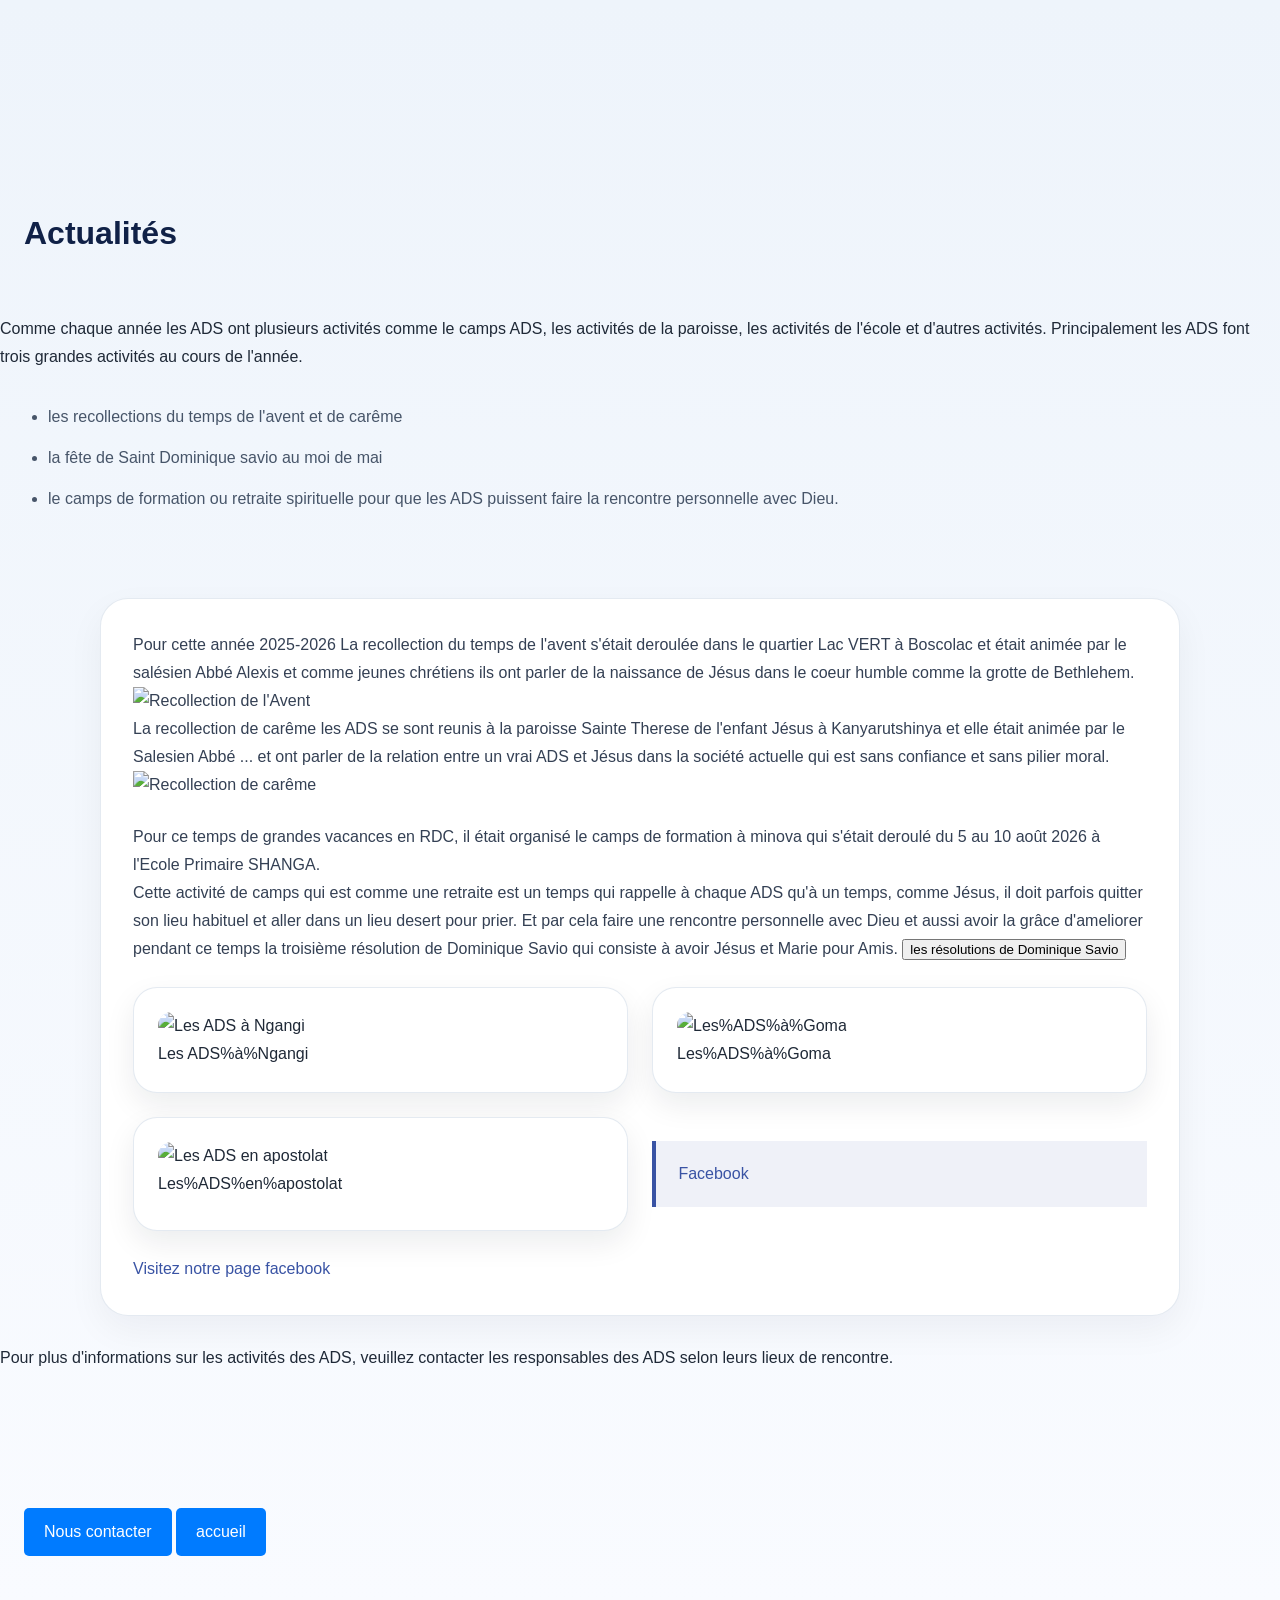
==== Actualités.html @ 5f92b0d3 "Update Actualités.html" ====
<!DOCTYPE html>
<html lang="fr">
<head>
    <meta charset="UTF-8">
    <meta name="viewport" content="width=device-width, initial-scale=1.0">
    <link rel="stylesheet" href="style.css">
    <div id="fb-root"></div>
<script async defer crossorigin="anonymous" src="https://connect.facebook.net/fr_FR/sdk.js#xfbml=1&version=v18.0"></script>
    <title>Actualités</title>
</head>
<body>
    <p>
        <h1> Actualités</h1>
        Comme chaque année les ADS ont plusieurs activités comme le camps ADS, les activités de la paroisse, les activités de l'école et d'autres activités. Principalement les ADS font trois grandes activités au cours de l'année. 
        <ul>
            <li>
                les recollections du temps de l'avent et de carême
            </li>
            <li>
                la fête de Saint Dominique savio au moi de mai
            </li>
            <li>
                le camps de formation ou retraite spirituelle pour que les ADS puissent faire la rencontre personnelle avec Dieu.
            </li>
        </ul>
        <section class="section-surface contact-section">
        <p>
            Pour cette année 2025-2026 La recollection du temps de l'avent s'était deroulée dans le quartier Lac VERT à Boscolac et était animée par le salésien Abbé Alexis et comme jeunes chrétiens ils ont parler de la naissance de Jésus dans le coeur humble comme la grotte de Bethlehem. 
            <br><img src="images/recollectionAvent.jpg" alt="Recollection de l'Avent">
            <br>La recollection de carême les ADS se sont reunis à la paroisse Sainte Therese de l'enfant Jésus à Kanyarutshinya et elle était animée par le Salesien Abbé ... et ont parler de la relation entre un vrai ADS et Jésus dans la société actuelle qui est sans confiance et sans pilier moral.
            <img src="images/recollectionCarmel.jpg" alt="Recollection de carême">
        </p>
        <p>
            Pour ce temps de grandes vacances en RDC, il était organisé le camps de formation à minova qui s'était deroulé du 5 au 10 août 2026 à l'Ecole Primaire SHANGA. 
            <br> Cette activité de camps qui est comme une retraite est un temps qui rappelle à chaque ADS qu'à un temps, comme Jésus, il doit parfois quitter son lieu habituel et aller dans un lieu desert pour prier.
             Et par cela faire une rencontre personnelle avec Dieu et aussi avoir la grâce d'ameliorer pendant ce temps la troisième résolution de Dominique Savio qui consiste à avoir Jésus et Marie pour Amis.
             <button onclick="alert('Elles sont citées à l\'accueil')">les résolutions de Dominique Savio</button>
                        <div class="section-grid two-cols">
                <div class="card gallery-card">
                    <img src="minovads.jpg" alt="Les ADS à Ngangi">
                    <div class="caption">Les ADS%à%Ngangi</div>
                </div>
                <div class="card gallery-card">
                    <img src="minovads.jpg" alt="Les%ADS%à%Goma">
                    <div class="caption">Les%ADS%à%Goma</div>
                </div>
                <div class="card gallery-card">
                    <img src=".jpg" alt="Les ADS en apostolat">
                    <div class="caption">Les%ADS%en%apostolat</div>
                </div>
            <div class="fb-page"
                 data-href="https://www.facebook.com/share/p/1L3hRVAGz3/?mibextid=wwXIf"
                 data-tabs="timeline"
                 data-width="340"
                 data-height="500"
                 data-small-header="false"
                 data-adapt-container-width="true"
                 data-hide-cover="false"
                 data-show-facepile="true">
              <blockquote cite="https://www.facebook.com/share/p/1L3hRVAGz3/?mibextid=wwXIf" class="fb-xfbml-parse-ignore">
                <a href="https://www.facebook.com/share/p/1L3hRVAGz3/?mibextid=wwXIfr">Facebook</a>
              </blockquote>
        </div>
            
            <a href="https://www.facebook.com/share/p/1L3hRVAGz3/?mibextid=wwXIfr" target="_blank" rel="noopener noreferrer" >Visitez notre page facebook</a>
        </p>
        </section>
        
        <br> Pour plus d'informations sur les activités des ADS, veuillez contacter les responsables des ADS selon leurs lieux de rencontre.
    </p>
    <p>
         <a href="contact.html" class="mon-bouton principal">Nous contacter</a>         <a href="index.html" class="mon-bouton principal">accueil</a>
    </p>

</body>
</html>
---- style.css ----
:root {
    --background: #f4f7fb;
    --surface: #ffffff;
    --text: #1f2937;
    --muted: #4b5563;
    --accent: #3953a4;
    --accent-soft: rgba(57, 83, 164, 0.12);
    --border: #d1d5db;
    --radius: 24px;
}

* {
    box-sizing: border-box;
}

html {
    scroll-behavior: smooth;
    font-family: 'Segoe UI', Tahoma, Geneva, Verdana, sans-serif;
    background: var(--background);
    color: var(--text);
}

body {
    margin: 0;
    min-height: 100vh;
    line-height: 1.75;
    background: linear-gradient(180deg, #eef4fb 0%, #f9fbff 100%);
}

body > * {
    max-width: 1080px;
    margin: 0 auto;
    padding: 2rem 1.5rem 3rem;
}

.page-shell {
    display: grid;
    gap: 2.5rem;
}

.hero {
    display: grid;
    gap: 1.5rem;
    padding: 2.5rem;
    background: linear-gradient(180deg, rgba(57, 83, 164, 0.14), rgba(255, 255, 255, 0.9));
    border: 1px solid rgba(57, 83, 164, 0.12);
    border-radius: 32px;
    box-shadow: 0 24px 60px rgba(15, 23, 42, 0.08);
}

.hero h1 {
    margin: 0;
    font-size: clamp(2.4rem, 4vw, 3.8rem);
}

.hero p {
    margin: 0;
    color: #334155;
}

.section-surface {
    background: var(--surface);
    border: 1px solid rgba(226, 232, 240, 0.9);
    border-radius: 28px;
    padding: 2rem;
    box-shadow: 0 14px 36px rgba(15, 23, 42, 0.05);
}

.section-grid {
    display: grid;
    gap: 1.5rem;
}

.section-grid.two-cols {
    grid-template-columns: repeat(2, minmax(0, 1fr));
}

.image-grid {
    display: grid;
    grid-template-columns: repeat(auto-fit, minmax(240px, 1fr));
    gap: 1.5rem;
}

.card {
    background: #ffffff;
    border-radius: 24px ;
    padding: 1.5rem;
    border: 1px solid rgba(226, 232, 240, 0.9);
    box-shadow: 0 12px 30px rgba(15, 23, 42, 0.08);
    transition: transform 0.25s ease, box-shadow 0.25s ease;
}

.card:hover {
    transform: translateY(-4px);
    box-shadow: 0 18px 38px rgba(15, 23, 42, 0.12);
}

.card img {
    border-radius: 20px;
    width: 100%;
    height: auto;
}

h1,
h2,
h3,
h4,
h5,
h6 {
    margin: 1.5rem 0 1rem;
    line-height: 1.1;
    color: #102147;
}

h2 {
    font-size: clamp(1.5rem, 2vw, 2.2rem);
}

h3 {
    font-size: 1.2rem;
}

p {
    margin: 0 0 1.5rem;
    color: #344054;
}

p.intro {
    color: #1f2937;
    font-size: 1.05rem;
    font-weight: 600;
    letter-spacing: 0.01em;
}

strong {
    color: #111827;
}

em {
    color: #25324d;
}

a {
    color: var(--accent);
    text-decoration: none;
    transition: color 0.2s ease;
}

a:hover,
a:focus {
    color: #2b4b8f;
    text-decoration: underline;
}

ul,
ol {
    margin: 0 0 1.5rem 1.5rem;
    color: #475569;
}

li {
    margin-bottom: 0.8rem;
}

blockquote {
    margin: 1.5rem 0;
    padding: 1.2rem 1.4rem;
    border-left: 4px solid var(--accent);
    background: rgba(57, 83, 164, 0.08);
    color: #334155;
}

@media (max-width: 900px) {
    body > * {
        padding: 1.5rem 1rem 2rem;
    }

    .section-grid.two-cols {
        grid-template-columns: 1fr;
    }
}

@media (max-width: 640px) {
    .page-shell {
        gap: 1.8rem;
    }

    .hero {
        padding: 1.8rem;
    }

    h1 {
        font-size: 2.5rem;
    }

}
                .mon-bouton {
                    display: inline-block;
                    padding: 10px 20px;
                    background-color: #007bff;
                    color: #fff;
                    text-decoration: none;
                    border-radius: 5px;
                    transition: background-color 0.3s ease;
                }
                /* ==========================================================================
   Styles spécifiques pour la page Contact finale
   ========================================================================== */

/* Liste des réunions */
.meetings-list {
    list-style: none;
    max-width: 750px;
    margin: 20px auto 0 auto;
}

.meetings-list li {
    background-color: #f8fafc;
    border-left: 4px solid #d4af37; /* Ligne dorée sur le côté */
    padding: 15px 20px;
    margin-bottom: 15px;
    border-radius: 0 8px 8px 0;
}

.meeting-place {
    display: block;
    font-family: 'Cinzel', serif;
    font-weight: 700;
    color: #1a365d;
    font-size: 1.05rem;
    margin-bottom: 3px;
}

.meeting-details {
    font-size: 0.95rem;
    color: #4a5568;
}

.info-intro, .contact-notice {
    text-align: center;
    color: #4a5568;
    margin-bottom: 20px;
}

/* Grille des numéros de téléphone */
.phone-grid {
    display: grid;
    grid-template-columns: repeat(auto-fit, minmax(220px, 1fr));
    gap: 15px;
    max-width: 750px;
    margin: 20px auto;
}

.phone-card {
    background-color: #f7f9fc;
    border: 1px solid #e2e8f0;
    border-radius: 8px;
    padding: 15px;
    text-align: center;
}

.phone-label {
    display: block;
    font-size: 0.85rem;
    text-transform: uppercase;
    letter-spacing: 1px;
    color: #718096;
    font-weight: 600;
    margin-bottom: 5px;
}

.phone-link {
    color: #1a365d;
    font-weight: 700;
    text-decoration: none;
    font-size: 1.05rem;
    transition: color 0.2s;
}

.phone-link:hover {
    color: #d4af37;
}

/* Zone E-mail */
.email-zone {
    text-align: center;
    margin-top: 30px;
    padding: 15px;
    background-color: #f0f4f8;
    border-radius: 8px;
    display: flex;
    justify-content: center;
    align-items: center;
    gap: 10px;
    flex-wrap: wrap;
}

.email-label {
    font-weight: 600;
    color: #1a365d;
}

.email-link {
    color: #2b6cb0;
    font-weight: 600;
    text-decoration: underline;
}

.email-link:hover {
    color: #1a365d;
}
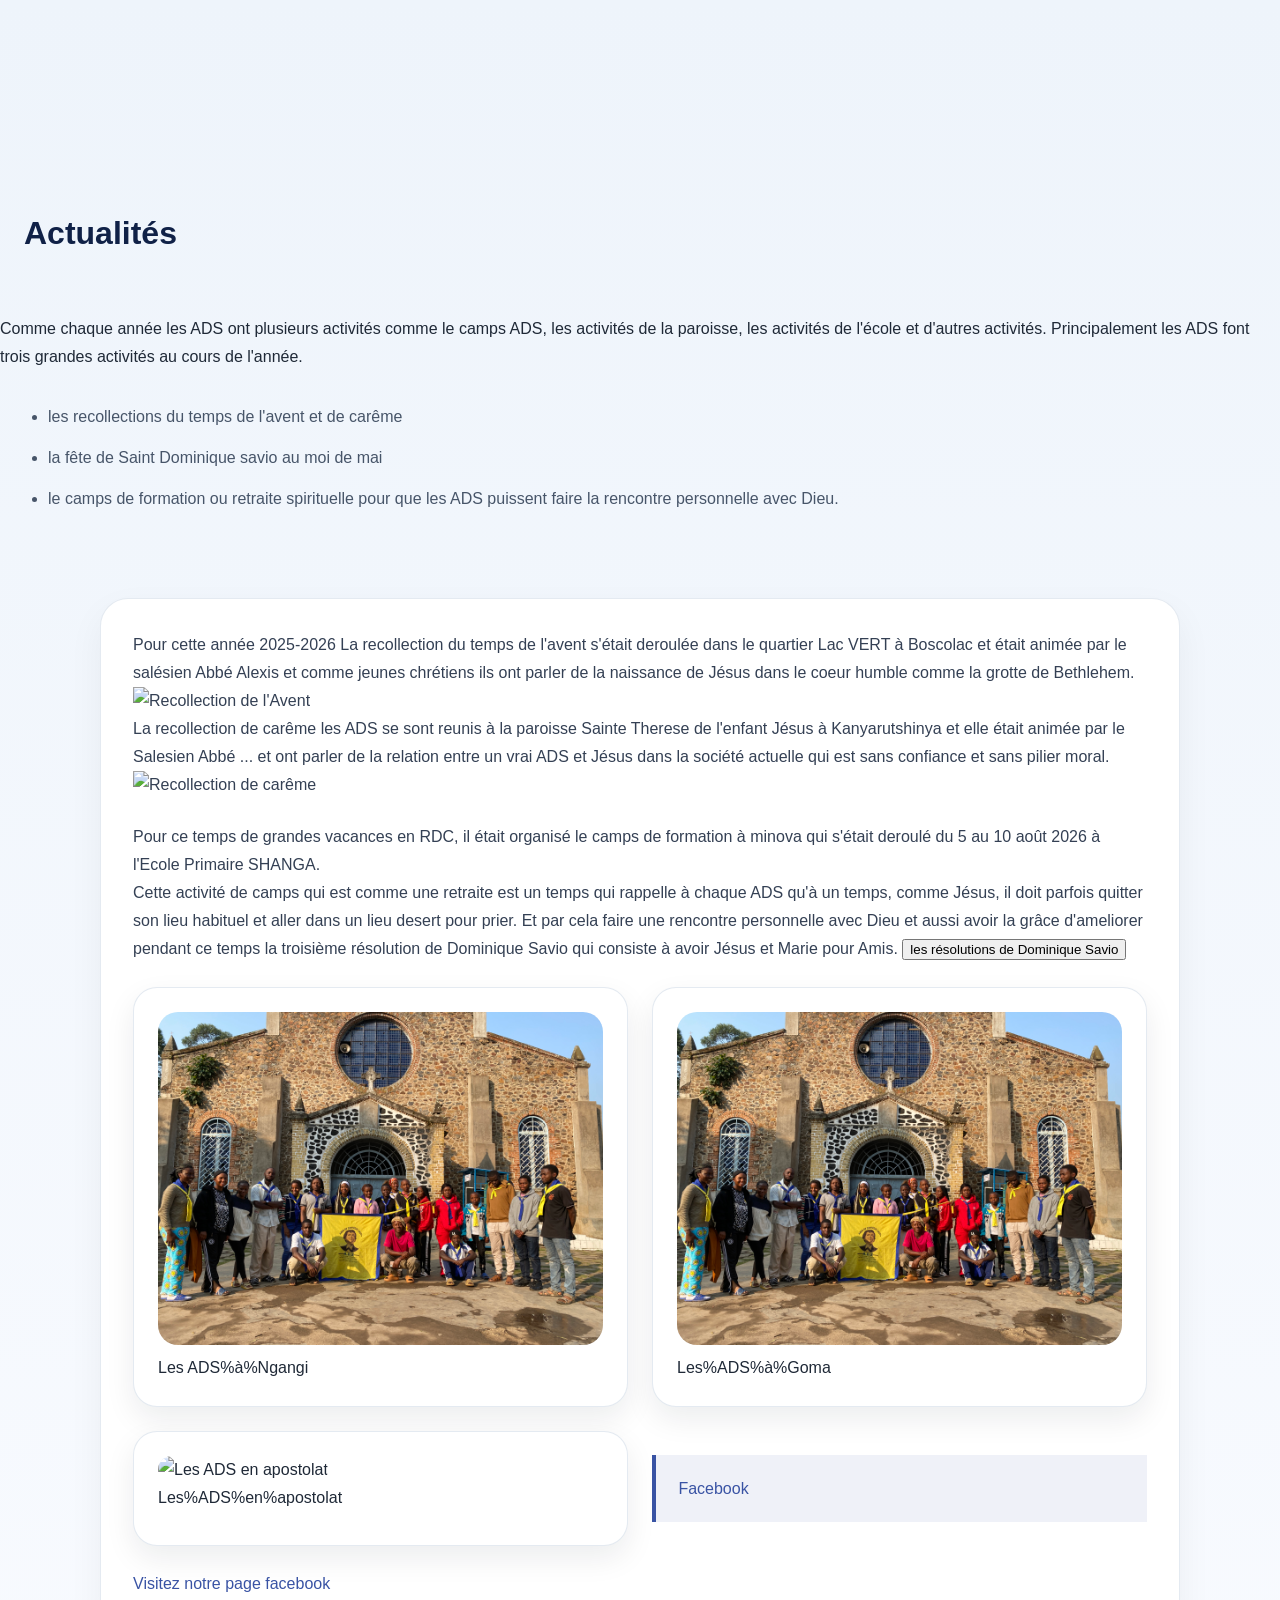
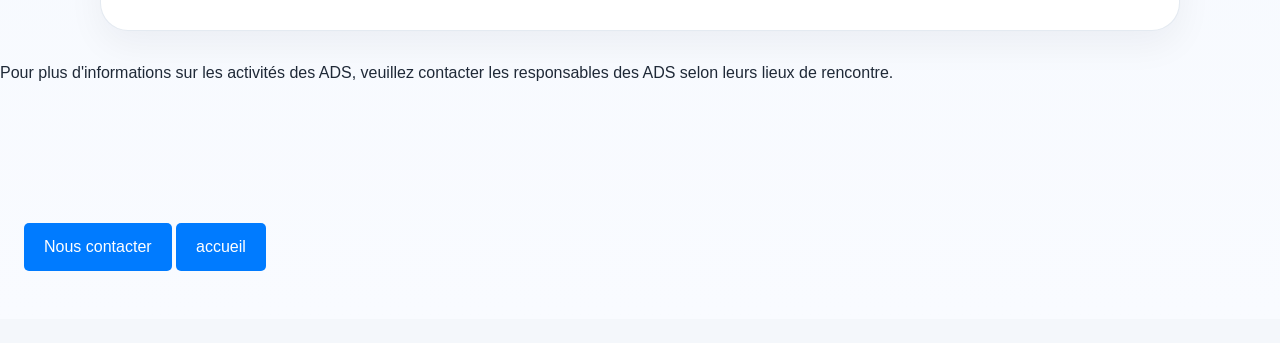
==== commit f31d472f: "Update image alt text in Actualités.html" ====
--- a/Actualités.html
+++ b/Actualités.html
@@ -37,11 +37,11 @@
              <button onclick="alert('Elles sont citées à l\'accueil')">les résolutions de Dominique Savio</button>
                         <div class="section-grid two-cols">
                 <div class="card gallery-card">
-                    <img src="minovads.jpg" alt="Les ADS à Ngangi">
+                    <img src="minovads.jpg" alt="Les ADS à minova">
                     <div class="caption">Les ADS%à%Ngangi</div>
                 </div>
                 <div class="card gallery-card">
-                    <img src="minovads.jpg" alt="Les%ADS%à%Goma">
+                    <img src="minovads.jpg" alt="Les%ADS%à%bobandana">
                     <div class="caption">Les%ADS%à%Goma</div>
                 </div>
                 <div class="card gallery-card">
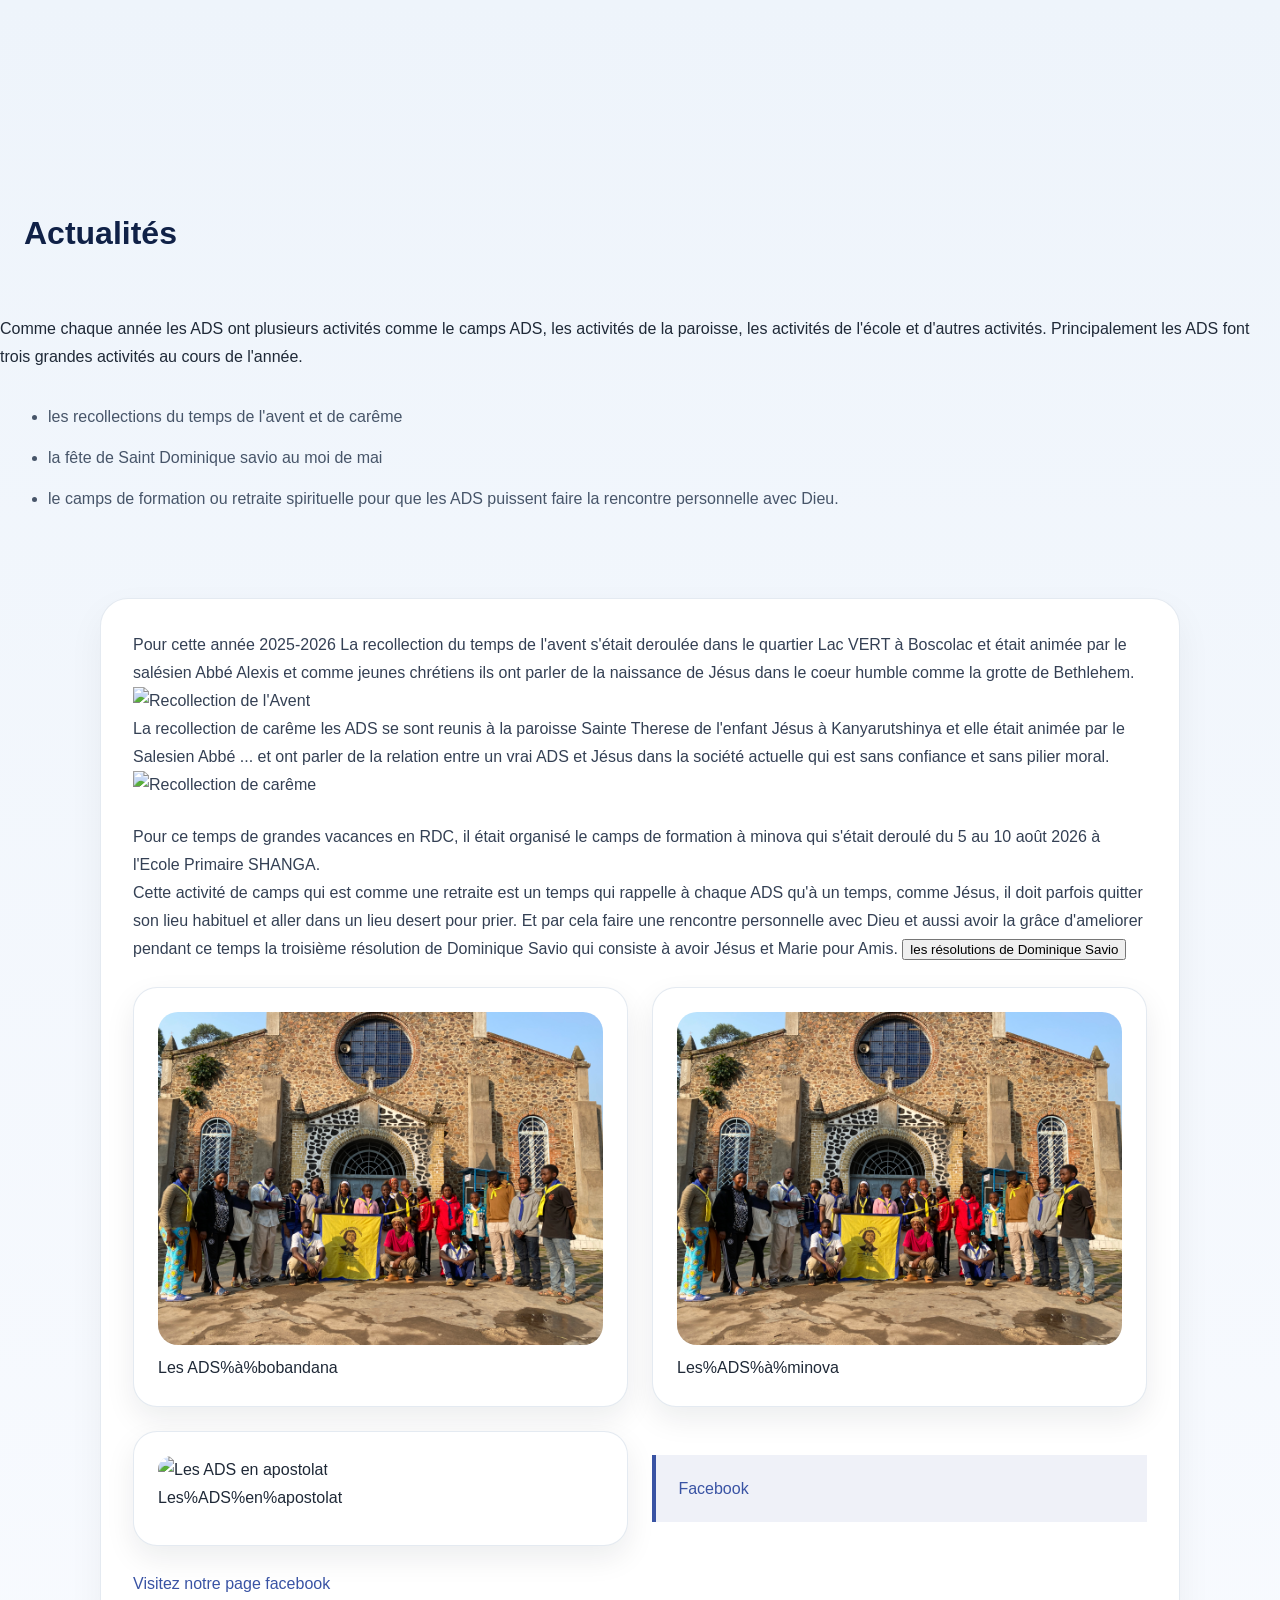
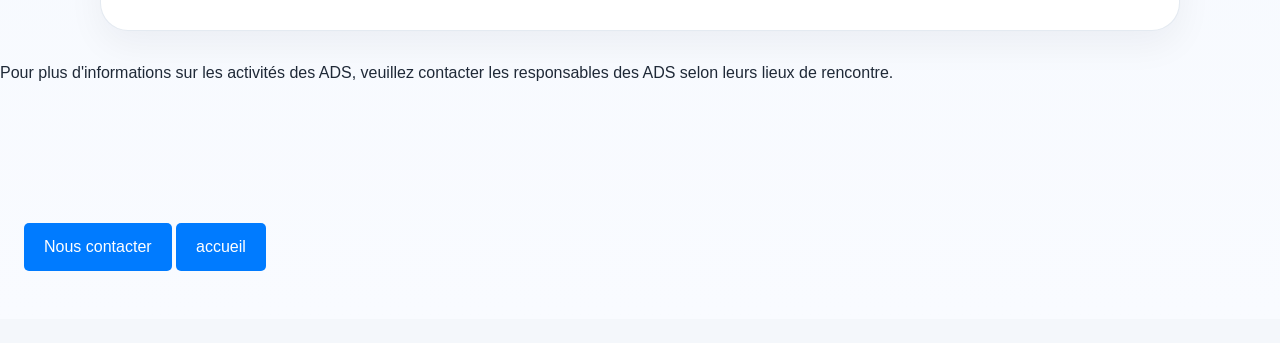
==== commit 48c8e130: "Update captions in Actualités.html" ====
--- a/Actualités.html
+++ b/Actualités.html
@@ -38,11 +38,11 @@
                         <div class="section-grid two-cols">
                 <div class="card gallery-card">
                     <img src="minovads.jpg" alt="Les ADS à minova">
-                    <div class="caption">Les ADS%à%Ngangi</div>
+                    <div class="caption">Les ADS%à%bobandana</div>
                 </div>
                 <div class="card gallery-card">
                     <img src="minovads.jpg" alt="Les%ADS%à%bobandana">
-                    <div class="caption">Les%ADS%à%Goma</div>
+                    <div class="caption">Les%ADS%à%minova</div>
                 </div>
                 <div class="card gallery-card">
                     <img src=".jpg" alt="Les ADS en apostolat">
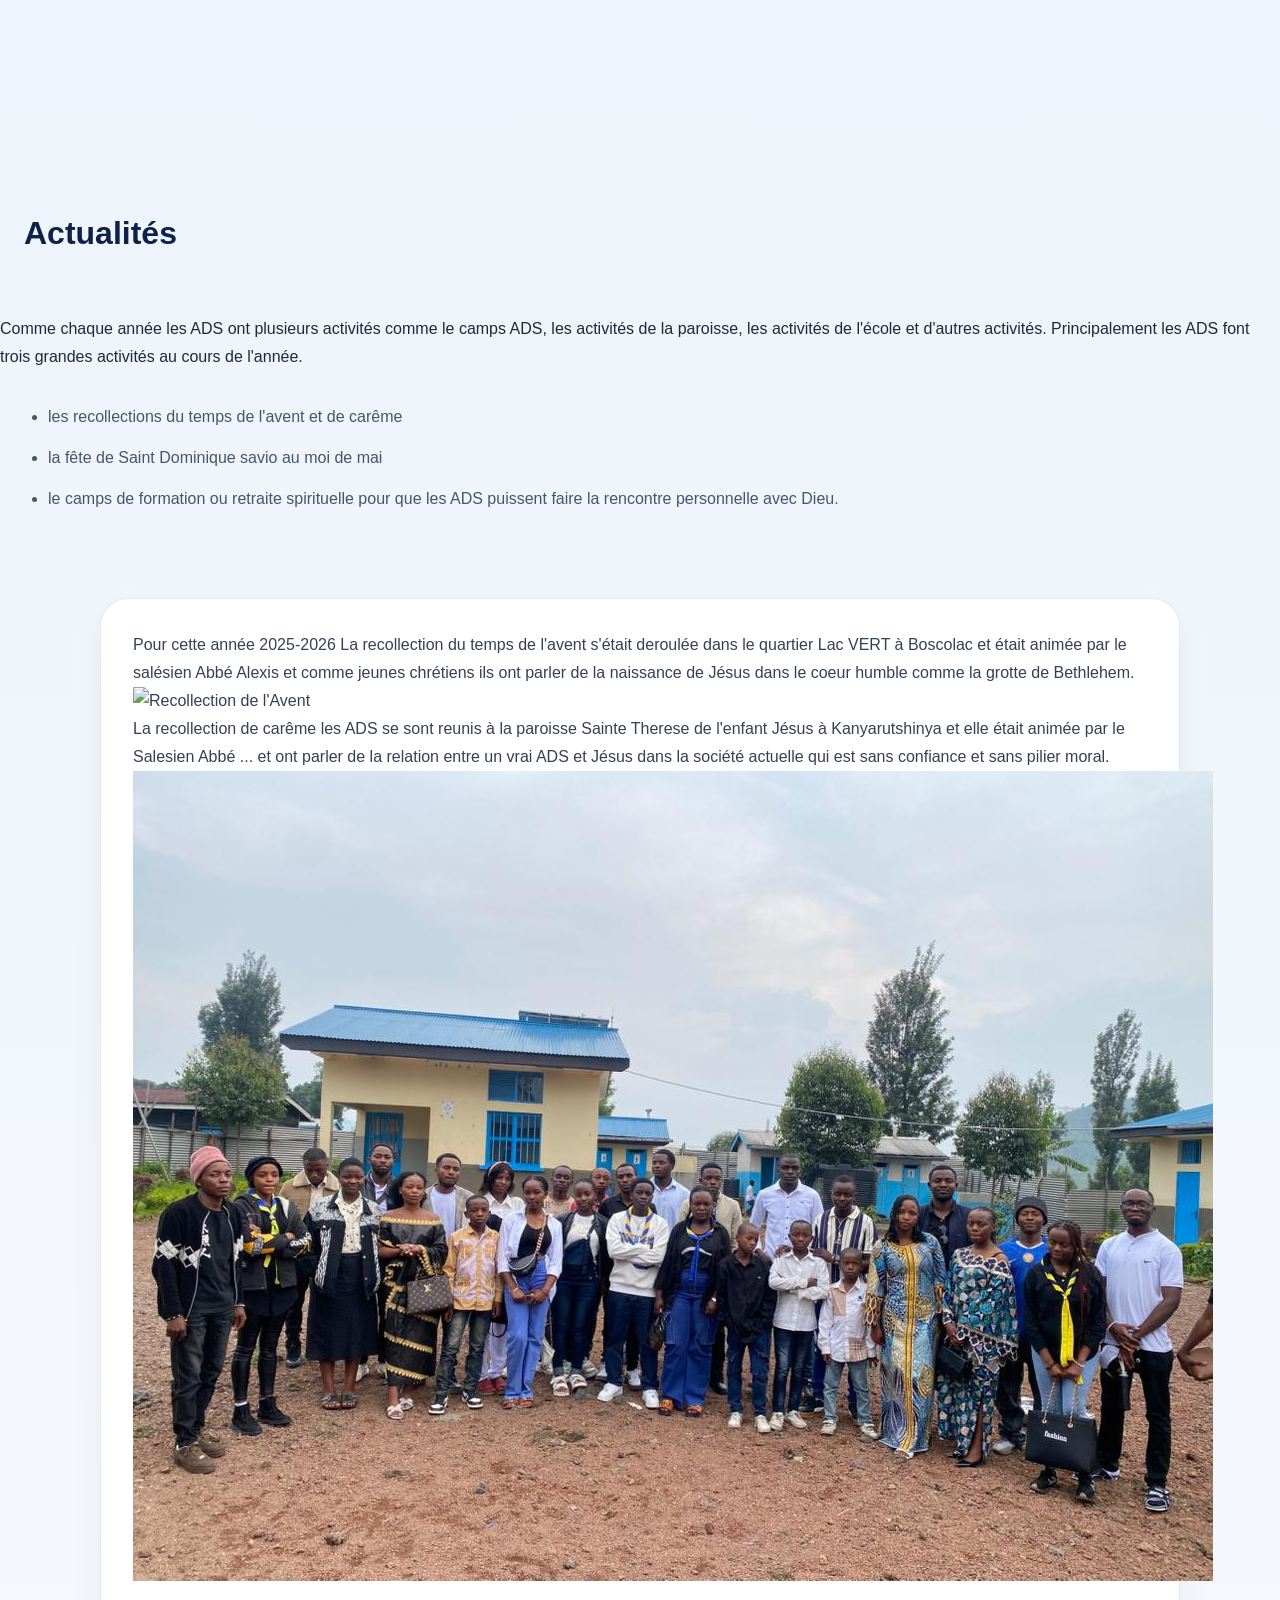
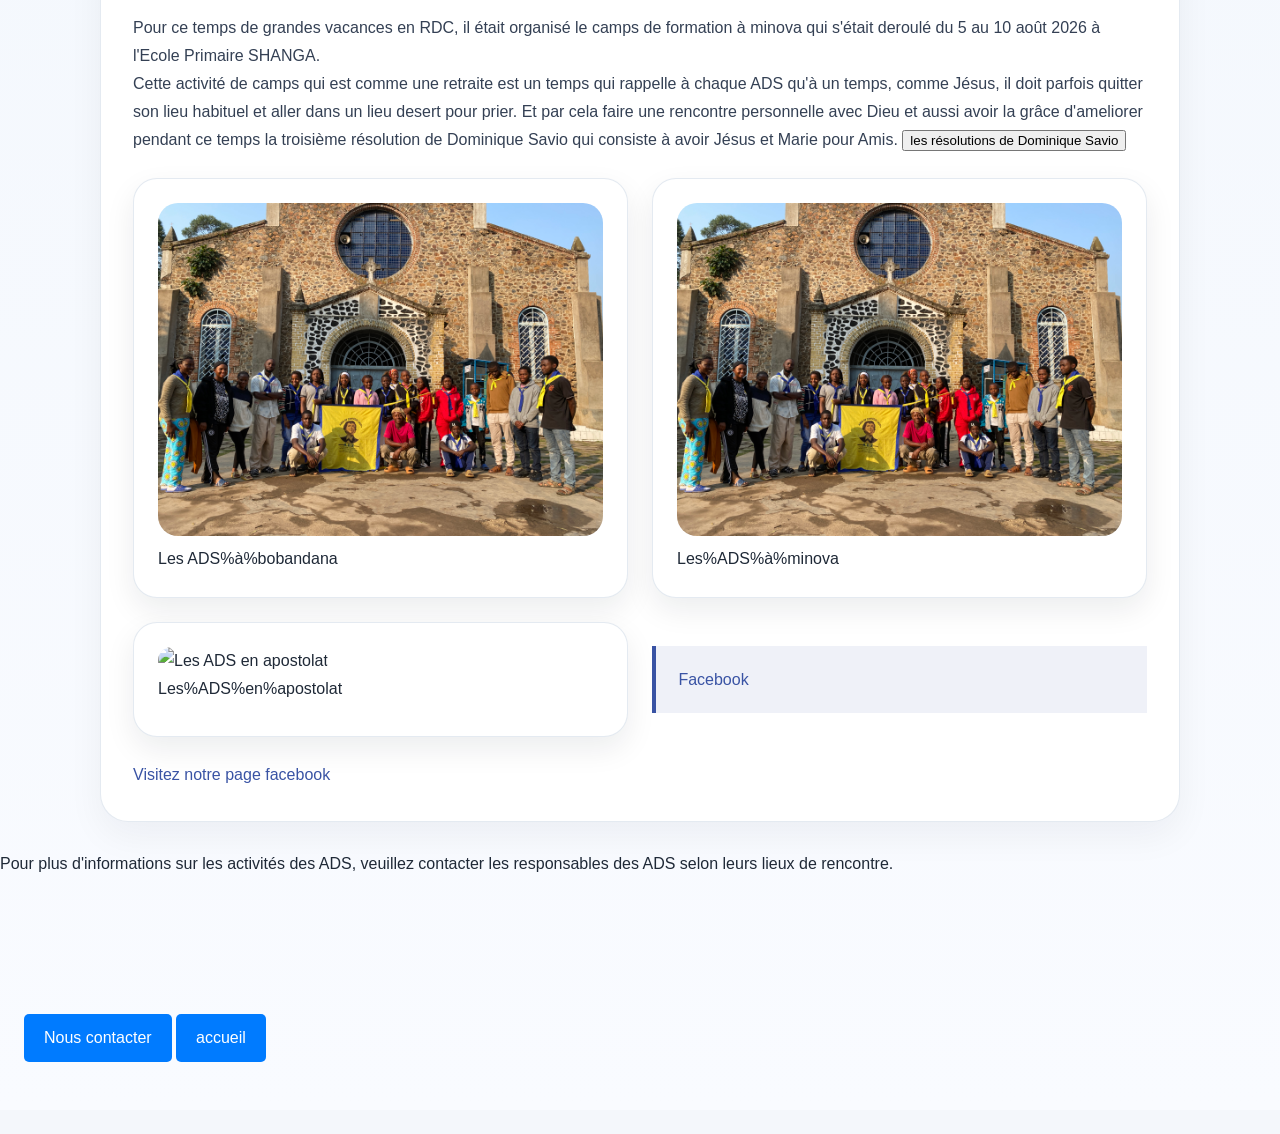
==== commit 793c10b9: "Fix image source path for carême recollection" ====
--- a/Actualités.html
+++ b/Actualités.html
@@ -28,7 +28,7 @@
             Pour cette année 2025-2026 La recollection du temps de l'avent s'était deroulée dans le quartier Lac VERT à Boscolac et était animée par le salésien Abbé Alexis et comme jeunes chrétiens ils ont parler de la naissance de Jésus dans le coeur humble comme la grotte de Bethlehem. 
             <br><img src="images/recollectionAvent.jpg" alt="Recollection de l'Avent">
             <br>La recollection de carême les ADS se sont reunis à la paroisse Sainte Therese de l'enfant Jésus à Kanyarutshinya et elle était animée par le Salesien Abbé ... et ont parler de la relation entre un vrai ADS et Jésus dans la société actuelle qui est sans confiance et sans pilier moral.
-            <img src="images/recollectionCarmel.jpg" alt="Recollection de carême">
+            <img src="recaremads.jpg" alt="Recollection de carême">
         </p>
         <p>
             Pour ce temps de grandes vacances en RDC, il était organisé le camps de formation à minova qui s'était deroulé du 5 au 10 août 2026 à l'Ecole Primaire SHANGA. 
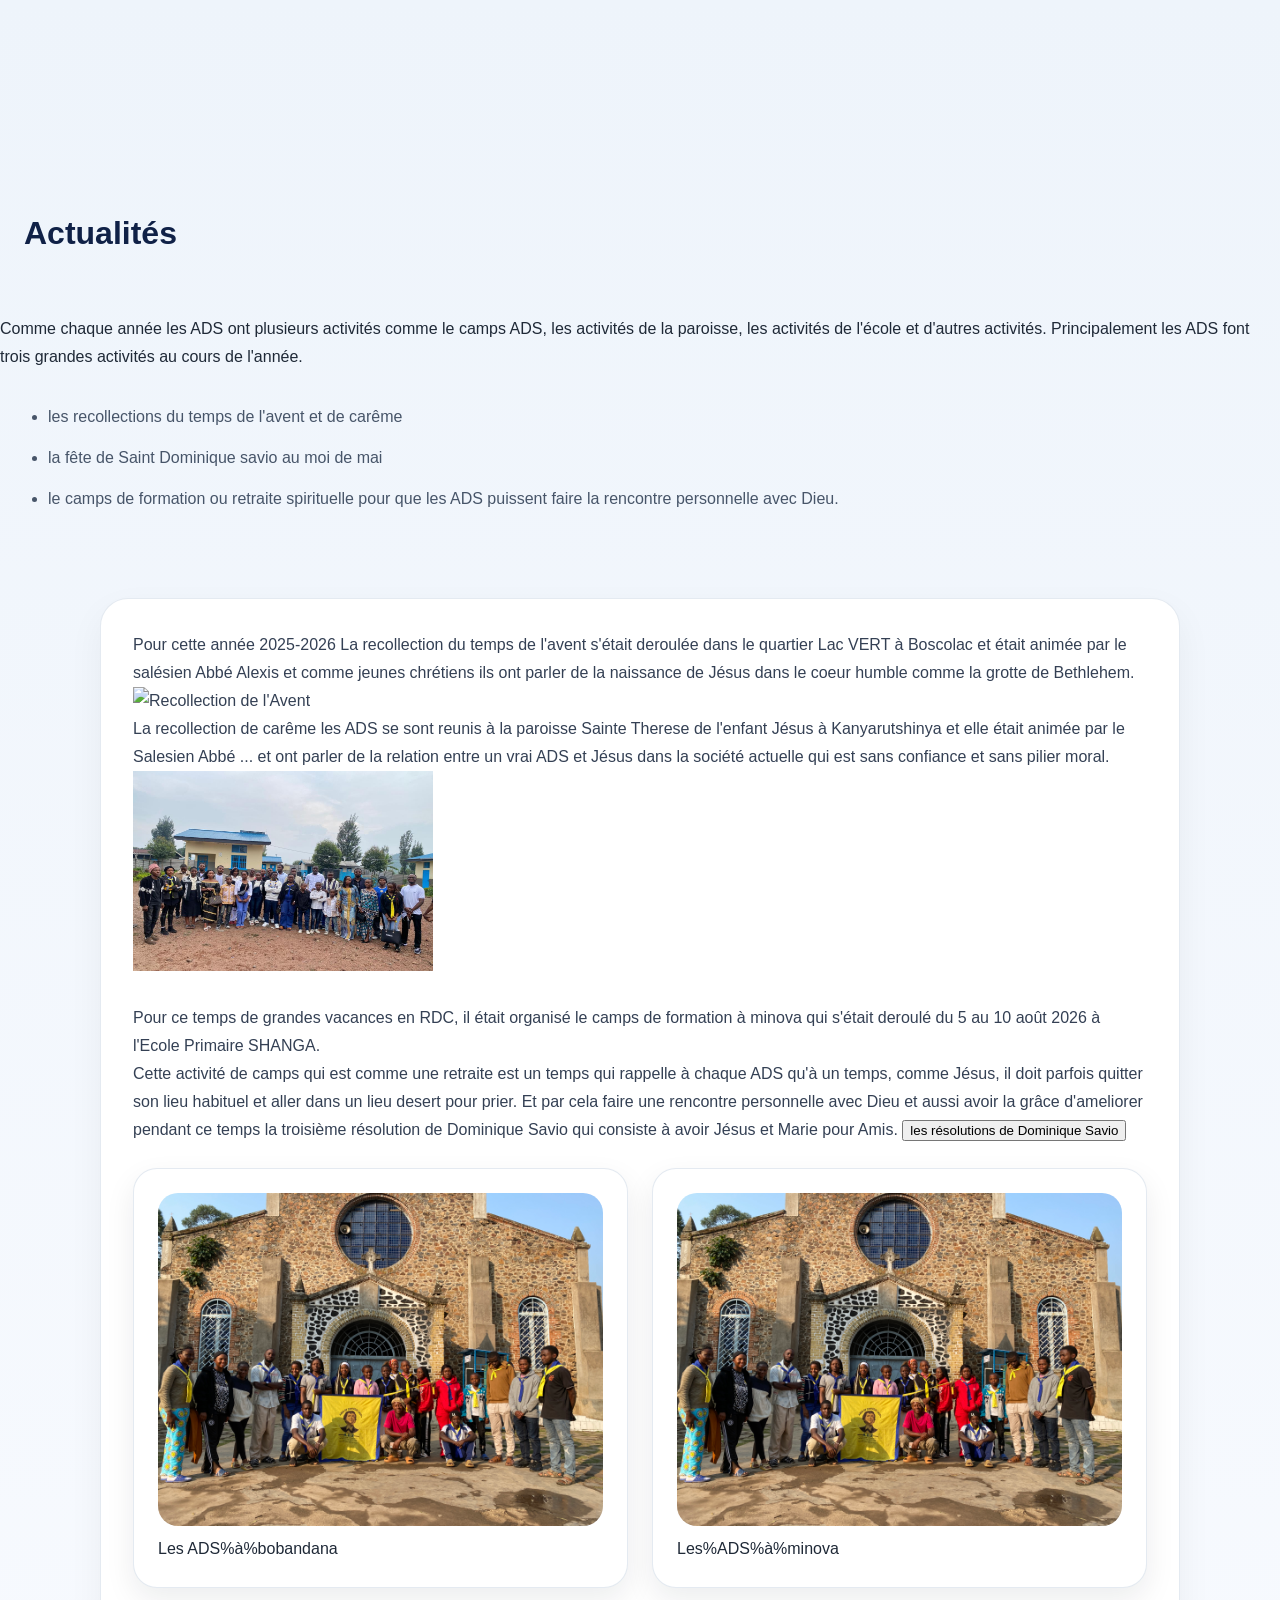
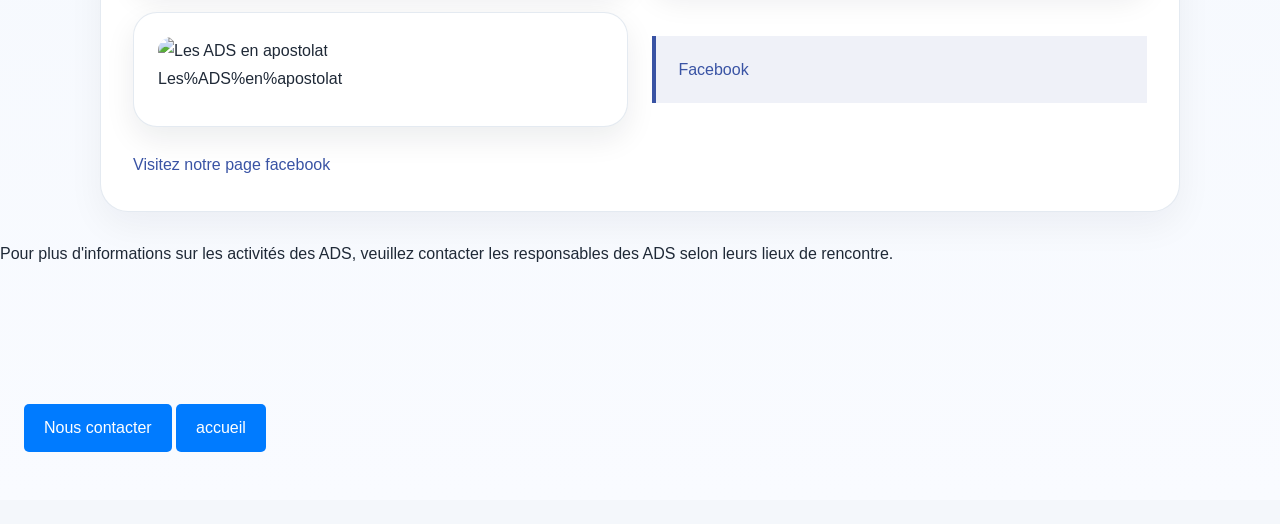
==== commit 90efef3c: "Update image attributes for carême recollection Added width and height attributes to the carême imag" ====
--- a/Actualités.html
+++ b/Actualités.html
@@ -28,7 +28,7 @@
             Pour cette année 2025-2026 La recollection du temps de l'avent s'était deroulée dans le quartier Lac VERT à Boscolac et était animée par le salésien Abbé Alexis et comme jeunes chrétiens ils ont parler de la naissance de Jésus dans le coeur humble comme la grotte de Bethlehem. 
             <br><img src="images/recollectionAvent.jpg" alt="Recollection de l'Avent">
             <br>La recollection de carême les ADS se sont reunis à la paroisse Sainte Therese de l'enfant Jésus à Kanyarutshinya et elle était animée par le Salesien Abbé ... et ont parler de la relation entre un vrai ADS et Jésus dans la société actuelle qui est sans confiance et sans pilier moral.
-            <img src="recaremads.jpg" alt="Recollection de carême">
+            <img src="recaremads.jpg" alt="Recollection de carême"width="300" height="200">
         </p>
         <p>
             Pour ce temps de grandes vacances en RDC, il était organisé le camps de formation à minova qui s'était deroulé du 5 au 10 août 2026 à l'Ecole Primaire SHANGA. 
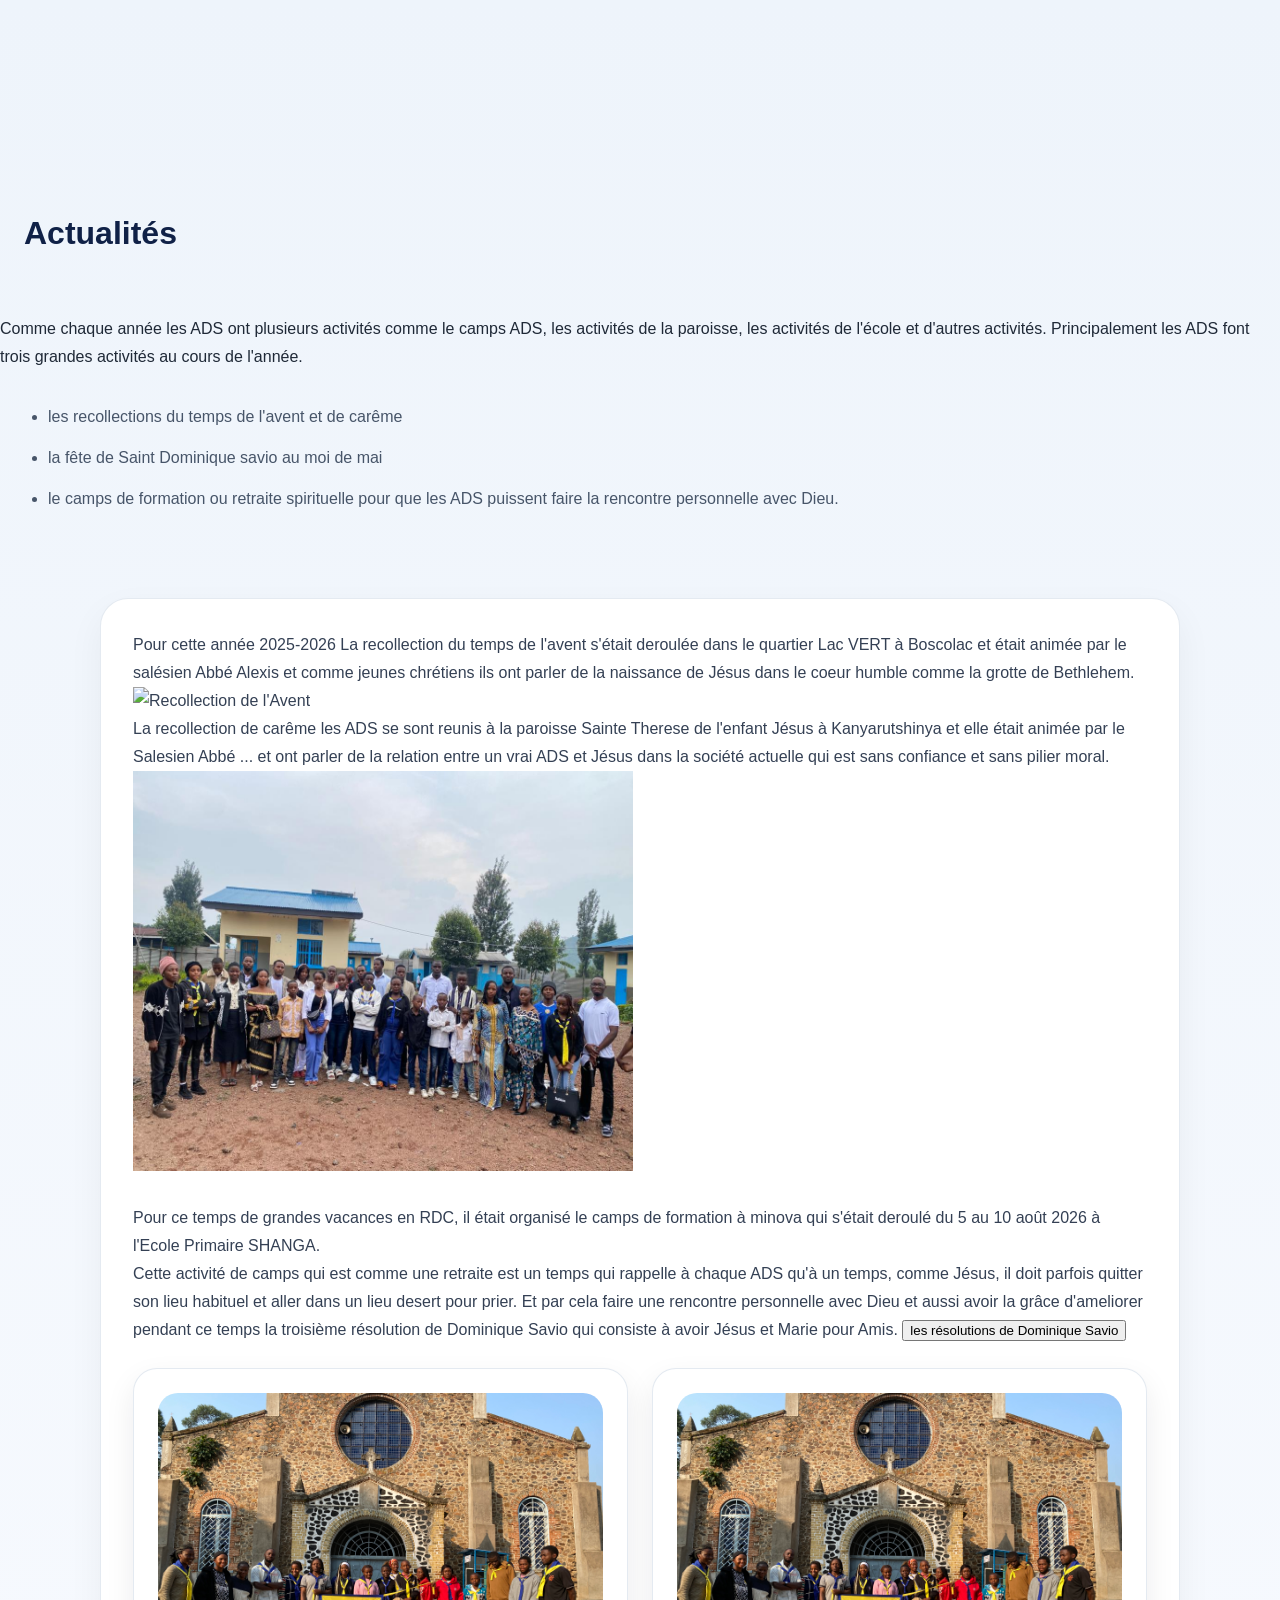
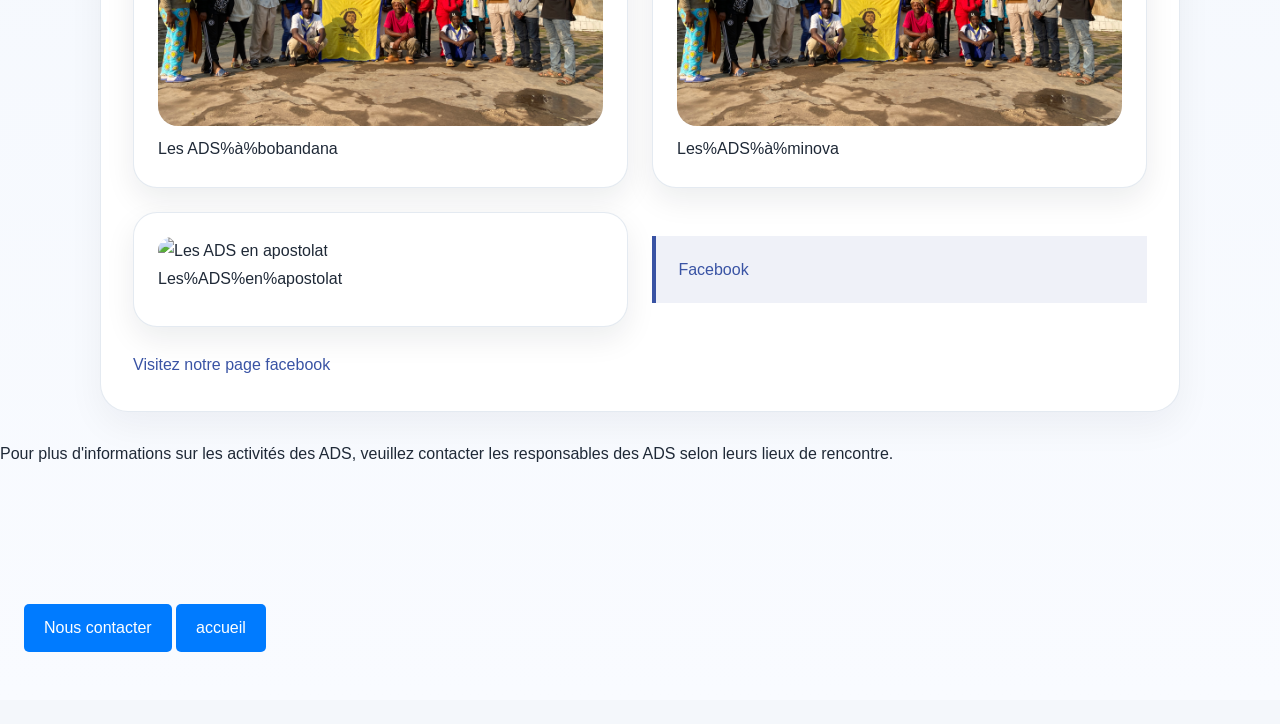
==== commit 7473243c: "Update Actualités.html" ====
--- a/Actualités.html
+++ b/Actualités.html
@@ -28,7 +28,7 @@
             Pour cette année 2025-2026 La recollection du temps de l'avent s'était deroulée dans le quartier Lac VERT à Boscolac et était animée par le salésien Abbé Alexis et comme jeunes chrétiens ils ont parler de la naissance de Jésus dans le coeur humble comme la grotte de Bethlehem. 
             <br><img src="images/recollectionAvent.jpg" alt="Recollection de l'Avent">
             <br>La recollection de carême les ADS se sont reunis à la paroisse Sainte Therese de l'enfant Jésus à Kanyarutshinya et elle était animée par le Salesien Abbé ... et ont parler de la relation entre un vrai ADS et Jésus dans la société actuelle qui est sans confiance et sans pilier moral.
-            <img src="recaremads.jpg" alt="Recollection de carême"width="300" height="200">
+            <img src="recaremads.jpg" alt="Recollection de carême"width="500" height="400">
         </p>
         <p>
             Pour ce temps de grandes vacances en RDC, il était organisé le camps de formation à minova qui s'était deroulé du 5 au 10 août 2026 à l'Ecole Primaire SHANGA. 
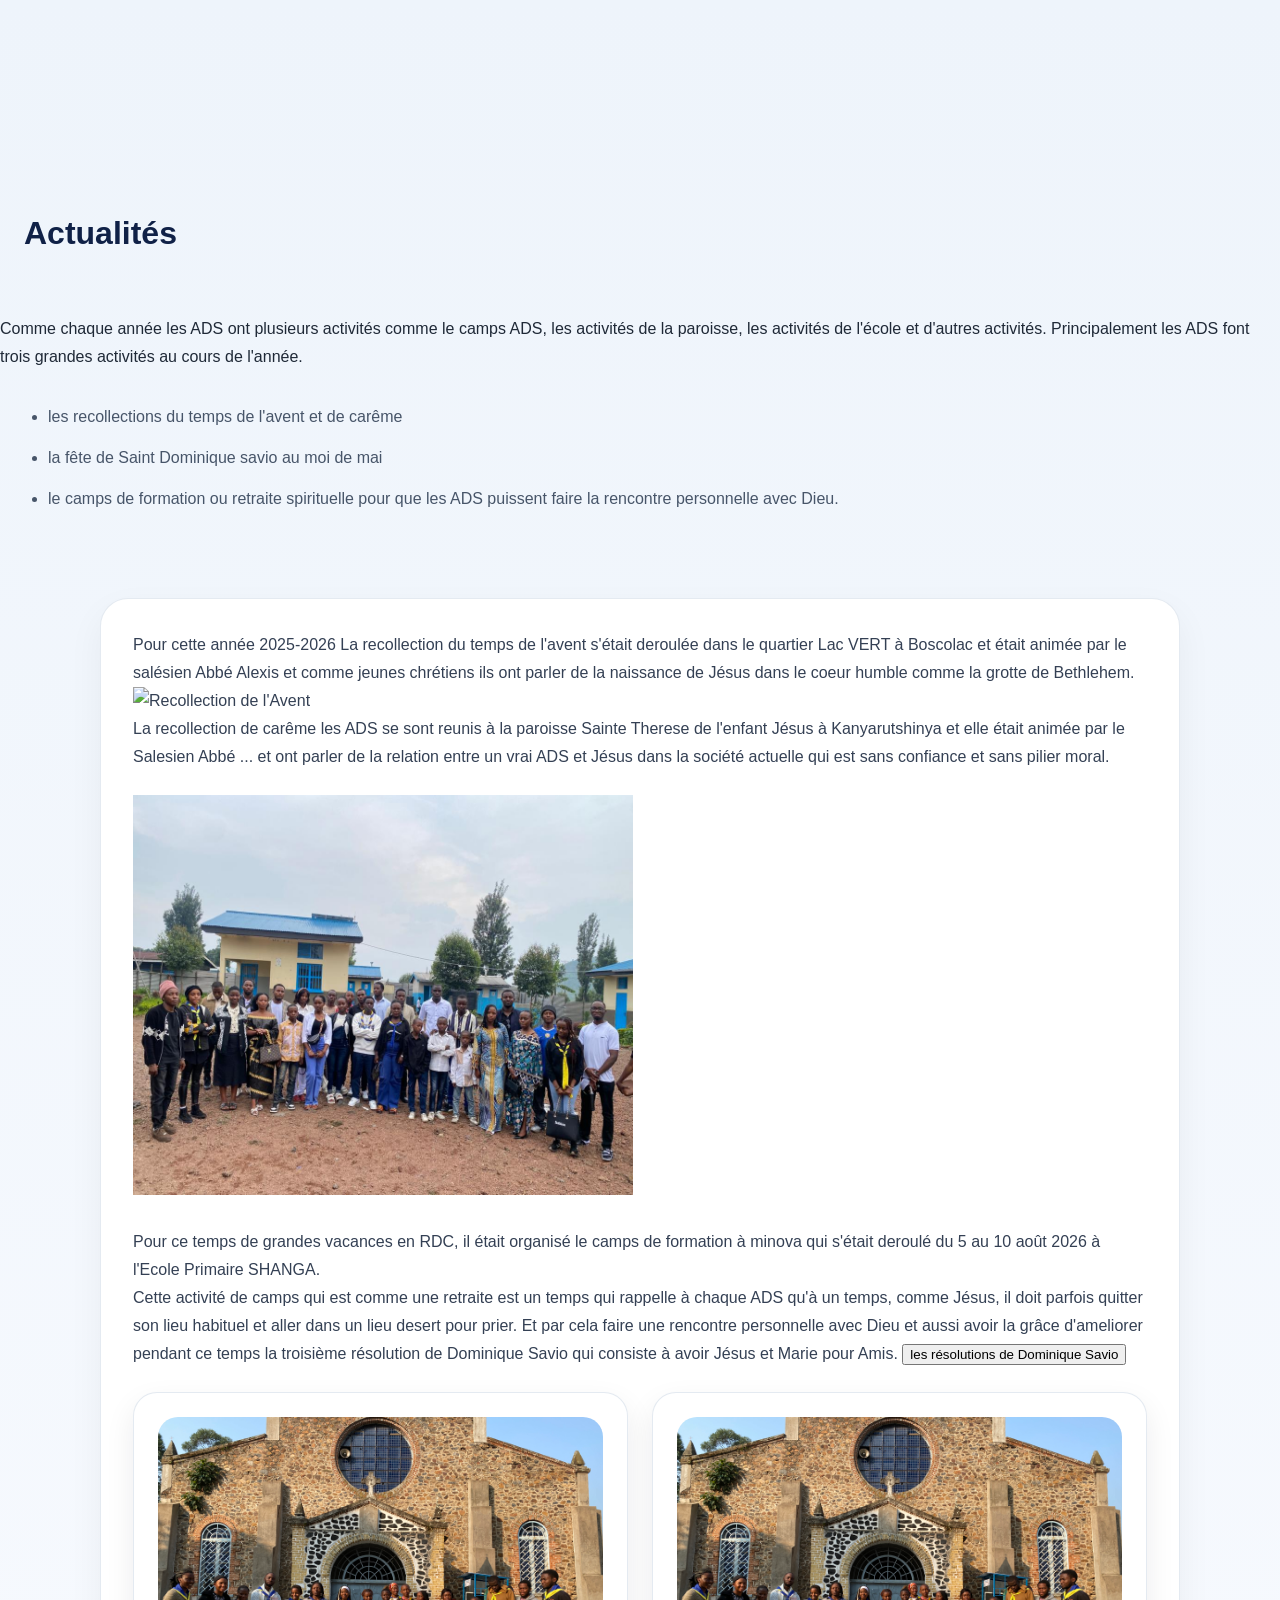
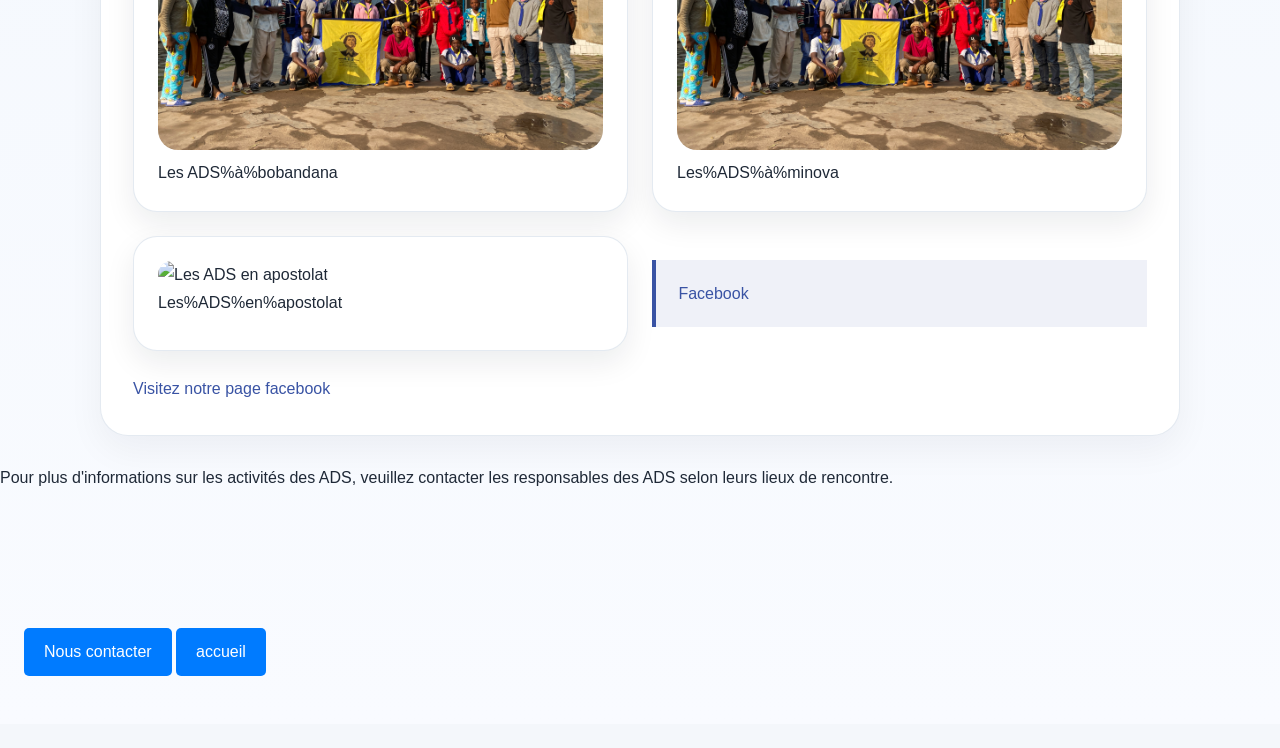
==== commit 96d8ff3b: "Wrap Lent recollection image in paragraph tag Wrap the image tag for the Lent recollection in a para" ====
--- a/Actualités.html
+++ b/Actualités.html
@@ -28,7 +28,9 @@
             Pour cette année 2025-2026 La recollection du temps de l'avent s'était deroulée dans le quartier Lac VERT à Boscolac et était animée par le salésien Abbé Alexis et comme jeunes chrétiens ils ont parler de la naissance de Jésus dans le coeur humble comme la grotte de Bethlehem. 
             <br><img src="images/recollectionAvent.jpg" alt="Recollection de l'Avent">
             <br>La recollection de carême les ADS se sont reunis à la paroisse Sainte Therese de l'enfant Jésus à Kanyarutshinya et elle était animée par le Salesien Abbé ... et ont parler de la relation entre un vrai ADS et Jésus dans la société actuelle qui est sans confiance et sans pilier moral.
-            <img src="recaremads.jpg" alt="Recollection de carême"width="500" height="400">
+             <p>
+                 <img src="recaremads.jpg" alt="Recollection de carême"width="500" height="400">
+             </p>
         </p>
         <p>
             Pour ce temps de grandes vacances en RDC, il était organisé le camps de formation à minova qui s'était deroulé du 5 au 10 août 2026 à l'Ecole Primaire SHANGA. 
